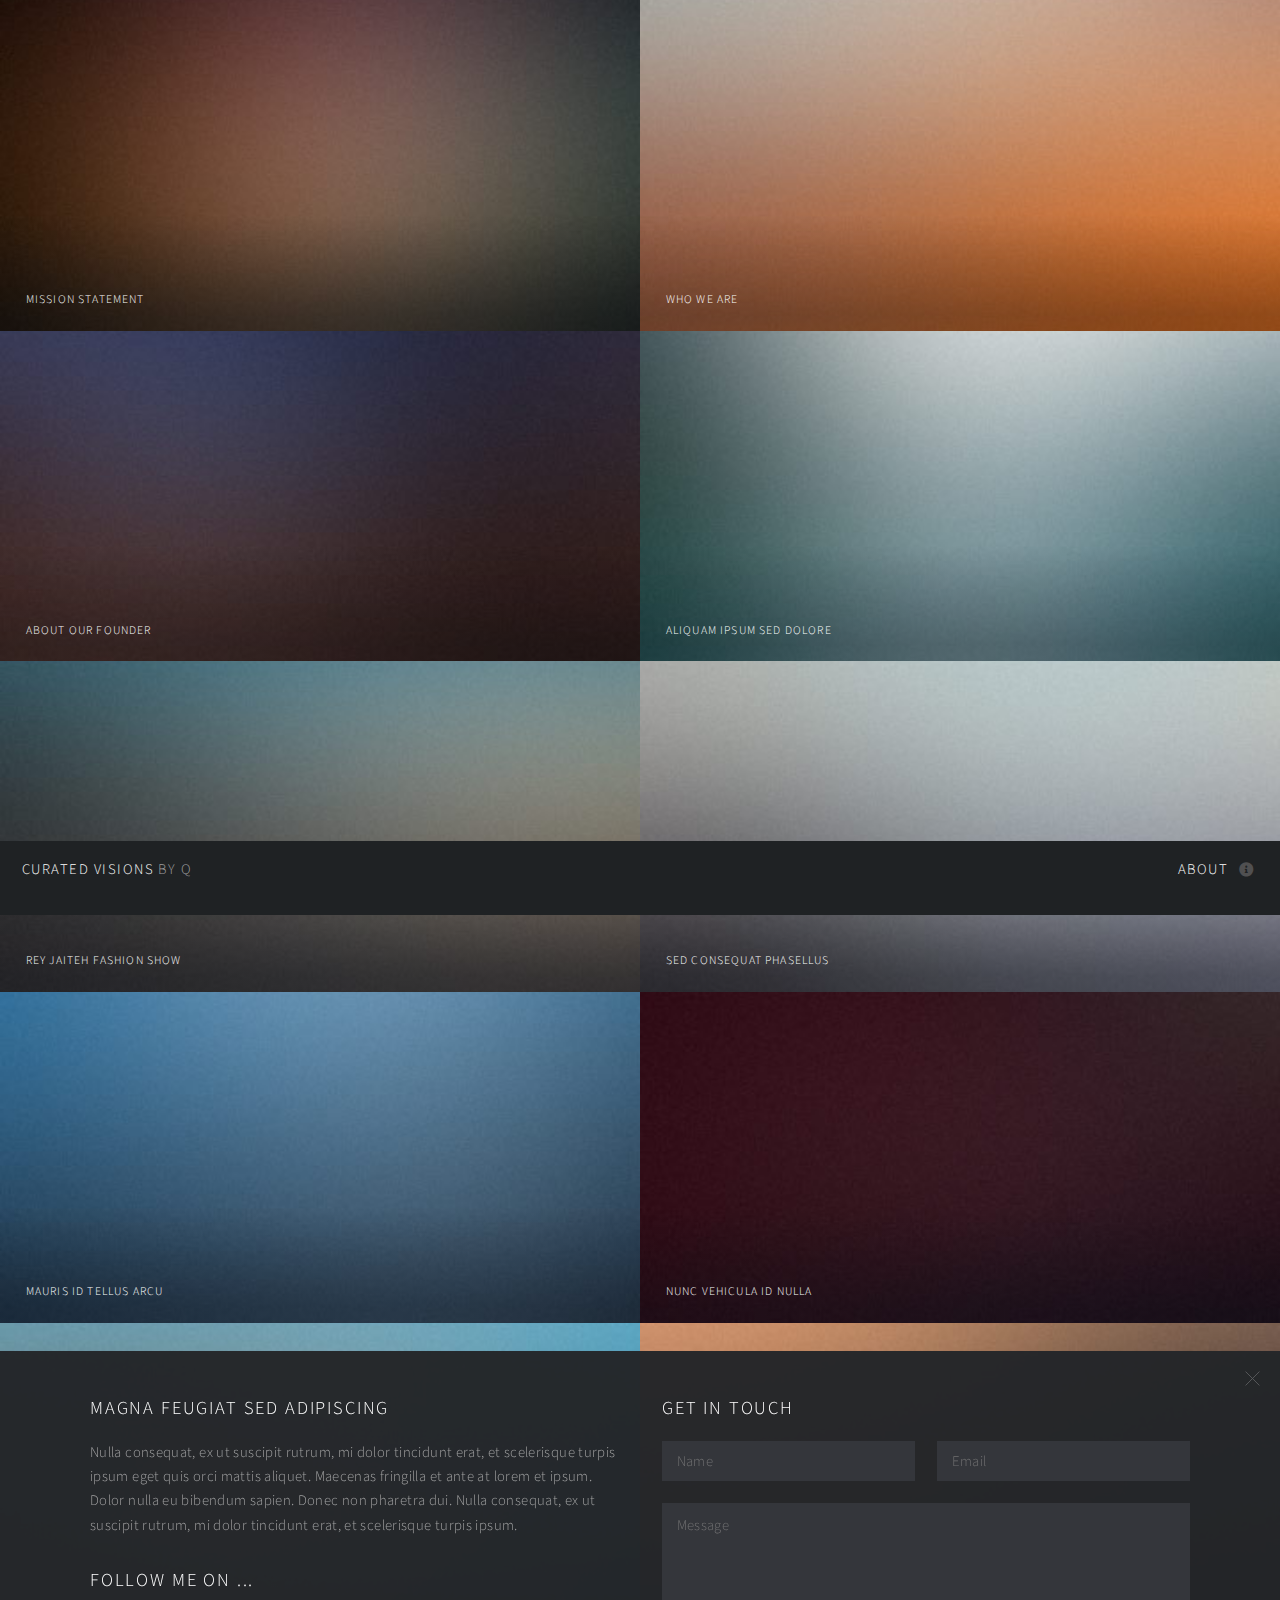
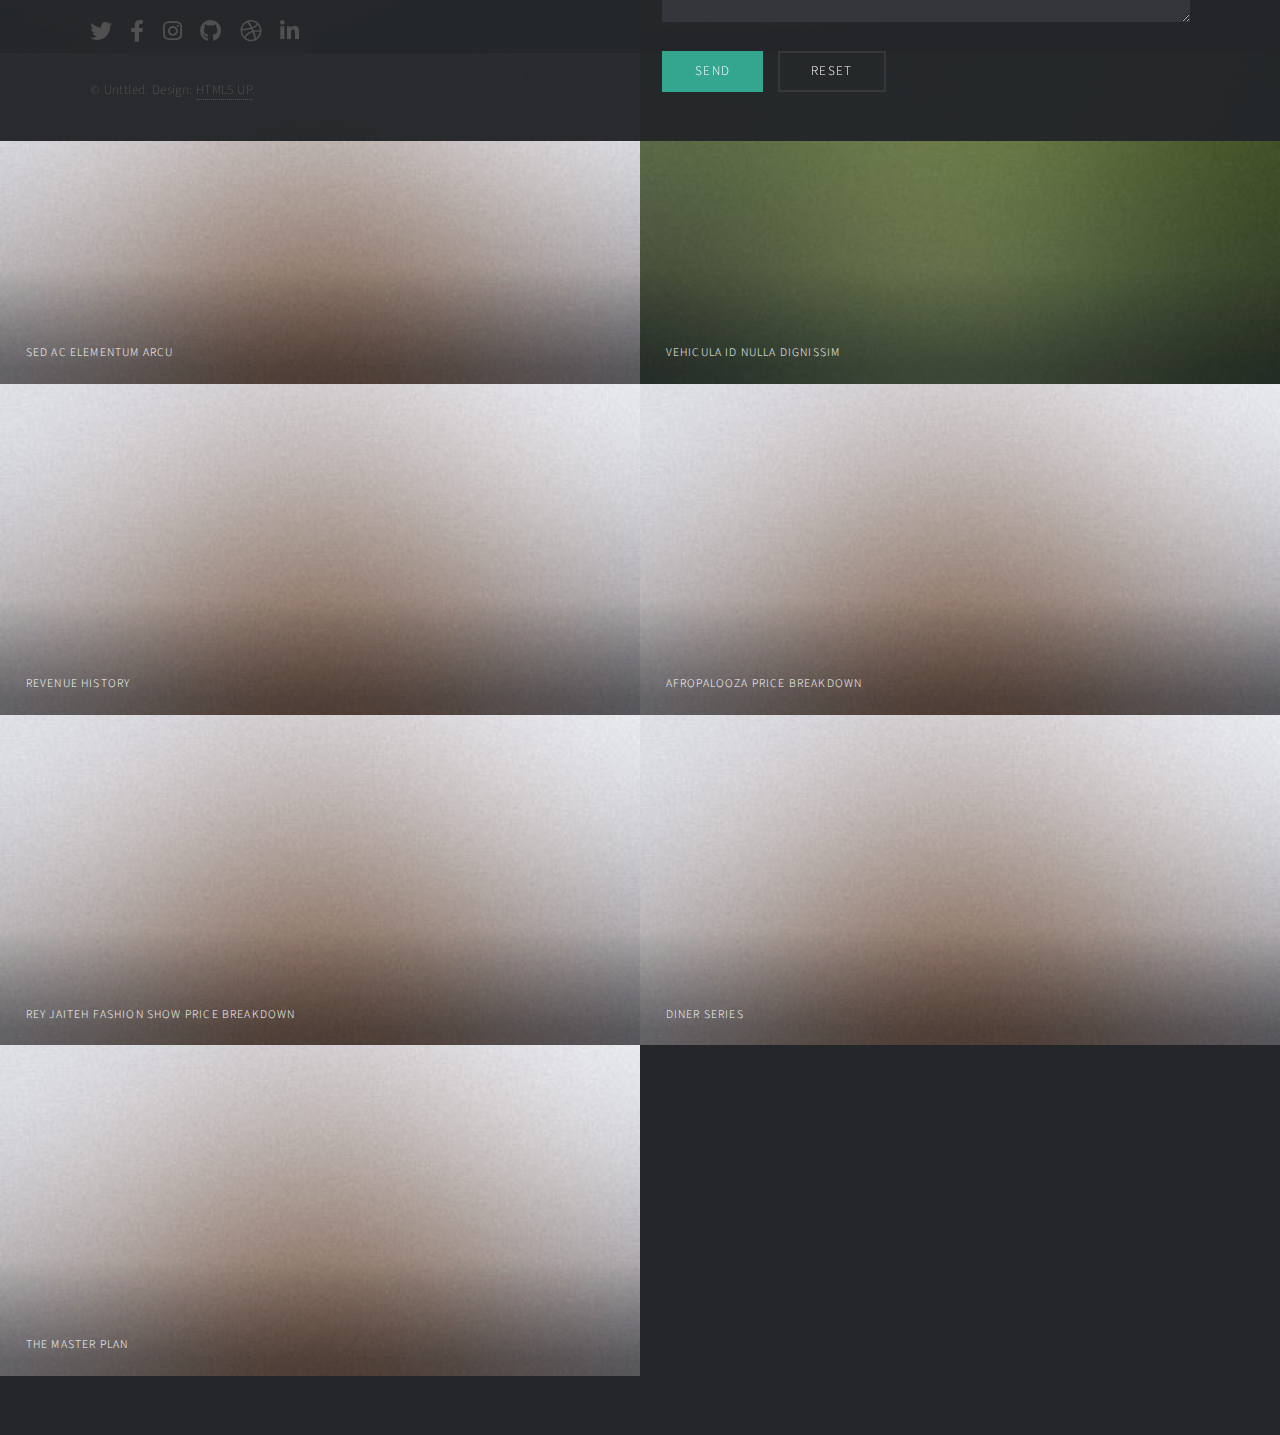
==== Website/index.html @ fe9a5f62 "first commit" ====
<!DOCTYPE HTML>
<!--
	Multiverse by HTML5 UP
	html5up.net | @ajlkn
	Free for personal and commercial use under the CCA 3.0 license (html5up.net/license)
-->
<html>
	<head>
		<title>Multiverse by HTML5 UP</title>
		<meta charset="utf-8" />
		<meta name="viewport" content="width=device-width, initial-scale=1, user-scalable=no" />
		<link rel="stylesheet" href="assets/css/main.css" />
		<noscript><link rel="stylesheet" href="assets/css/noscript.css" /></noscript>
	</head>
	<body class="is-preload">

		<!-- Wrapper -->
			<div id="wrapper">

				<!-- Header -->
					<header id="header">
						<h1><a href="index.html"><strong>Curated Visions</strong> by Q</Q></a></h1>
						<nav>
							<ul>
								<li><a href="#footer" class="icon solid fa-info-circle">About</a></li>
							</ul>
						</nav>
					</header>

				<!-- Main -->
					<div id="main">
						<article class="thumb">
							<a href="images/fulls/IMG_0169.jpg" class="image"><img src="images/thumbs/01.jpg" alt="" /></a>
							<h2>Mission Statement</h2>
							<p>Turning Ideas into Life” by curating projects with artistic purpose that make an impact in the African diasporic culture.</p>
						</article>
						<article class="thumb">
							<a href="images/fulls/02.jpg" class="image"><img src="images/thumbs/02.jpg" alt="" /></a>
							<h2>Who We Are</h2>
							<p>Our values: 
								’Curated Visions’ is a multifaceted event  production company that brings life to various forms of  celebration with intention and  flawless execution.</p>
							<p>Our foundation: 
								‘Curated Visions’ was founded on Intention, Creativity, and Execution</p>
							<p> Our Strategy: 
								‘Curated Visions’ will take an immediate initiative towards flawless  execution  through channels of our expertise: art, food, fashion, music and the intersectionality of culture between the diaspora </p>
						</article>
						<article class="thumb">
							<a href="images/fulls/03.jpg" class="image"><img src="images/thumbs/03.jpg" alt="" /></a>
							<h2>About Our Founder</h2>
							<p>Quazeem is a serial entrepreneur with many business ventures. He is the Founder/CEO of Curated Visions and currently resides in NYC. 
								Quazeem has always had a passion for curations since an adolescent and always implemented art in every endeavor he’s been apart of. 
								Quazeem has curated multiple events in art, music, fashion, and culture. His love for the arts is second nature to him and always will be apart of his journey. 
								He always had an eye to see things through. It is through his Vision that allows him to execute the wildest ideas into results. Through his proven track record of consistently executing events, 
								Quazeem was able to grow a loyal fanbase and bonded a trust of a good time in whatever he puts his name on.</p>
						</article>
						<article class="thumb">
							<a href="images/fulls/04.jpg" class="image"><img src="images/thumbs/04.jpg" alt="" /></a>
							<h2>Aliquam ipsum sed dolore</h2>
							<p>Nunc blandit nisi ligula magna sodales lectus elementum non. Integer id venenatis velit.</p>
						</article>
						<article class="thumb">
							<a href="images/fulls/05.jpg" class="image"><img src="images/thumbs/05.jpg" alt="" /></a>
							<h2>Rey Jaiteh Fashion Show</h2>
							<p>The Rey Jaiteh Fashion show is an annual fashion that highlights street fashion. With over 500 guests and thousands in revenue, 
								the Rey Jaiteh fashion show is one of Curated Visions most lucrative endeavors.
								Curated Visions collabs with local NYC luxury streetwear designer “Rey Jaiteh” for an amazing show.</p>
						</article>
						<article class="thumb">
							<a href="images/fulls/06.jpg" class="image"><img src="images/thumbs/06.jpg" alt="" /></a>
							<h2>Sed consequat phasellus</h2>
							<p>Nunc blandit nisi ligula magna sodales lectus elementum non. Integer id venenatis velit.</p>
						</article>
						<article class="thumb">
							<a href="images/fulls/07.jpg" class="image"><img src="images/thumbs/07.jpg" alt="" /></a>
							<h2>Mauris id tellus arcu</h2>
							<p>Nunc blandit nisi ligula magna sodales lectus elementum non. Integer id venenatis velit.</p>
						</article>
						<article class="thumb">
							<a href="images/fulls/08.jpg" class="image"><img src="images/thumbs/08.jpg" alt="" /></a>
							<h2>Nunc vehicula id nulla</h2>
							<p>Nunc blandit nisi ligula magna sodales lectus elementum non. Integer id venenatis velit.</p>
						</article>
						<article class="thumb">
							<a href="images/fulls/09.jpg" class="image"><img src="images/thumbs/09.jpg" alt="" /></a>
							<h2>The Lunch Series</h2>
							<p>Silk and Champagne is the start of a luxury dinner series. The purpose of this event is to celebrate life, success, and to have a good time while looking good. </p>
							
							<p>The luxury dinner event consisted of a full course meal with a private chef, open bar,  entertainment (i.e Harp, Saxophone, and pool table) and a theme. </p>

							<p>Silk and Champagne was the name of the first theme and the guest did not disappoint with the silk. Nothing is more classier than wearing silk and having a nice refreshing glass of champagne!</p>
						</article>
						<article class="thumb">
							<a href="images/fulls/10.jpg" class="image"><img src="images/thumbs/10.jpg" alt="" /></a>
							<h2>Mattis ante fermentum</h2>
							<p>Nunc blandit nisi ligula magna sodales lectus elementum non. Integer id venenatis velit.</p>
						</article>
						<article class="thumb">
							<a href="images/fulls/11.jpg" class="image"><img src="images/thumbs/11.jpg" alt="" /></a>
							<h2>Sed ac elementum arcu</h2>
							<p>Nunc blandit nisi ligula magna sodales lectus elementum non. Integer id venenatis velit.</p>
						</article>
						<article class="thumb">
							<a href="images/fulls/12.jpg" class="image"><img src="images/thumbs/12.jpg" alt="" /></a>
							<h2>Vehicula id nulla dignissim</h2>
							<p>Nunc blandit nisi ligula magna sodales lectus elementum non. Integer id venenatis velit.</p>
						</article>
						<article class="thumb">
							<a href="images/fulls/11.jpg" class="image"><img src="images/thumbs/11.jpg" alt="" /></a>
							<h2 id="history"> Revenue History </h2>
							<img id="revenue" src="images/fulls/revenuehistory.JPG">
						</article>
						<article class="thumb">
							<a href="images/fulls/11.jpg" class="image"><img src="images/thumbs/11.jpg" alt="" /></a>
							<h2 id="Price">Afropalooza Price Breakdown </h2>
							<img id="palooza" src="images/fulls/afropalooza.JPG" alt="">
							<p id="paragraph">Analysis: 
								This was done by using very limited resources in the following fields: 
								Advertisement: we had to rely on personal advertisements from ourselves, friends, and volunteer
								
					            Artists: the artists we could afford were upcoming artists who had little to no following. Most of them volunteered or accepted a low payment of $150 or less.
								
								Activities: we were unable to have activities due to the lack of money.
								
								Projections:
								Given the right amount of resources, we can expect the following changes in revenue:
								Booking an artist like Burna Boy for example, who easily sold out the Apollo theater (capacity 1,506) :
								
								Ticket sales: 1,506 x  $50 = $75,300 
								
								Food: 753 x $5 = 3,765 (assuming only half buy food)
								
								Beverage: 1,506 x $2 = 3,012
								
								Merchandises / Event items:  ???
								
								After Party = 1210  x $30 = $36,320 
								
								Total ~= $115,832
								
								After Party: this is something everyone looks forward to after the festivities so we see the same number of people from the event at the after party.
								More $$
							</p>
						</article>
						<article class="thumb">
							<a href="images/fulls/11.jpg" class="image"><img src="images/thumbs/11.jpg" alt="" /></a>
							<h2>Rey Jaiteh Fashion Show Price Breakdown </h2>
							<p>Nunc blandit nisi ligula magna sodales lectus elementum non. Integer id venenatis velit.</p>
						</article>
						<article class="thumb">
							<a href="images/fulls/11.JPG" class="image"><img src="images/thumbs/11.jpg" alt="" /></a>
							<h2>Diner Series </h2>
							<p>Nunc blandit nisi ligula magna sodales lectus elementum non. Integer id venenatis velit.</p>
						</article>

						<article class="thumb">
							<a href="images/fulls/11.JPG" class="image"><img src="images/thumbs/11.jpg" alt="" /></a>
							<h2> The Master Plan </h2>
							<p>1. Our goal is to tackle the Arts in all aspects: Music, Fashion, and other experiences such as: Fashion shows, art projects, photo/video shoots, and music projects. Enter music space and help artists curate their artistic ideas from media rollout to curating musical projects and brand collaborations. Help management come up with content for artists (photoshoots, video shoots, branding, merch, events, concerts, overall image)</p>
							<p>2. Continue doing fun events throughout the year. Continuing our event series and growing our audience</p>
							<p>3. </p>
						</article>
						 

					</div>

				<!-- Footer -->
					<footer id="footer" class="panel">
						<div class="inner split">
							<div>
								<section>
									<h2>Magna feugiat sed adipiscing</h2>
									<p>Nulla consequat, ex ut suscipit rutrum, mi dolor tincidunt erat, et scelerisque turpis ipsum eget quis orci mattis aliquet. Maecenas fringilla et ante at lorem et ipsum. Dolor nulla eu bibendum sapien. Donec non pharetra dui. Nulla consequat, ex ut suscipit rutrum, mi dolor tincidunt erat, et scelerisque turpis ipsum.</p>
								</section>
								<section>
									<h2>Follow me on ...</h2>
									<ul class="icons">
										<li><a href="#" class="icon brands fa-twitter"><span class="label">Twitter</span></a></li>
										<li><a href="#" class="icon brands fa-facebook-f"><span class="label">Facebook</span></a></li>
										<li><a href="#" class="icon brands fa-instagram"><span class="label">Instagram</span></a></li>
										<li><a href="#" class="icon brands fa-github"><span class="label">GitHub</span></a></li>
										<li><a href="#" class="icon brands fa-dribbble"><span class="label">Dribbble</span></a></li>
										<li><a href="#" class="icon brands fa-linkedin-in"><span class="label">LinkedIn</span></a></li>
									</ul>
								</section>
								<p class="copyright">
									&copy; Unttled. Design: <a href="http://html5up.net">HTML5 UP</a>.
								</p>
							</div>
							<div>
								<section>
									<h2>Get in touch</h2>
									<form method="post" action="#">
										<div class="fields">
											<div class="field half">
												<input type="text" name="name" id="name" placeholder="Name" />
											</div>
											<div class="field half">
												<input type="text" name="email" id="email" placeholder="Email" />
											</div>
											<div class="field">
												<textarea name="message" id="message" rows="4" placeholder="Message"></textarea>
											</div>
										</div>
										<ul class="actions">
											<li><input type="submit" value="Send" class="primary" /></li>
											<li><input type="reset" value="Reset" /></li>
										</ul>
									</form>
								</section>
							</div>
						</div>
					</footer>

			</div>

		<!-- Scripts -->
			<script src="assets/js/jquery.min.js"></script>
			<script src="assets/js/jquery.poptrox.min.js"></script>
			<script src="assets/js/browser.min.js"></script>
			<script src="assets/js/breakpoints.min.js"></script>
			<script src="assets/js/util.js"></script>
			<script src="assets/js/main.js"></script>

	</body>
</html>
---- Website/assets/css/main.css ----
@import url(fontawesome-all.min.css);
@import url("https://fonts.googleapis.com/css?family=Source+Sans+Pro:300,300italic,400,400italic");

/*
	Multiverse by HTML5 UP
	html5up.net | @ajlkn
	Free for personal and commercial use under the CCA 3.0 license (html5up.net/license)
*/

@-moz-keyframes spinner {
	0% {
		-moz-transform: rotate(0deg);
		-webkit-transform: rotate(0deg);
		-ms-transform: rotate(0deg);
		transform: rotate(0deg);
	}

	100% {
		-moz-transform: rotate(359deg);
		-webkit-transform: rotate(359deg);
		-ms-transform: rotate(359deg);
		transform: rotate(359deg);
	}
}

@-webkit-keyframes spinner {
	0% {
		-moz-transform: rotate(0deg);
		-webkit-transform: rotate(0deg);
		-ms-transform: rotate(0deg);
		transform: rotate(0deg);
	}

	100% {
		-moz-transform: rotate(359deg);
		-webkit-transform: rotate(359deg);
		-ms-transform: rotate(359deg);
		transform: rotate(359deg);
	}
}

@-ms-keyframes spinner {
	0% {
		-moz-transform: rotate(0deg);
		-webkit-transform: rotate(0deg);
		-ms-transform: rotate(0deg);
		transform: rotate(0deg);
	}

	100% {
		-moz-transform: rotate(359deg);
		-webkit-transform: rotate(359deg);
		-ms-transform: rotate(359deg);
		transform: rotate(359deg);
	}
}

@keyframes spinner {
	0% {
		-moz-transform: rotate(0deg);
		-webkit-transform: rotate(0deg);
		-ms-transform: rotate(0deg);
		transform: rotate(0deg);
	}

	100% {
		-moz-transform: rotate(359deg);
		-webkit-transform: rotate(359deg);
		-ms-transform: rotate(359deg);
		transform: rotate(359deg);
	}
}

html, body, div, span, applet, object,
iframe, h1, h2, h3, h4, h5, h6, p, blockquote,
pre, a, abbr, acronym, address, big, cite,
code, del, dfn, em, img, ins, kbd, q, s, samp,
small, strike, strong, sub, sup, tt, var, b,
u, i, center, dl, dt, dd, ol, ul, li, fieldset,
form, label, legend, table, caption, tbody,
tfoot, thead, tr, th, td, article, aside,
canvas, details, embed, figure, figcaption,
footer, header, hgroup, menu, nav, output, ruby,
section, summary, time, mark, audio, video {
	margin: 0;
	padding: 0;
	border: 0;
	font-size: 100%;
	font: inherit;
	vertical-align: baseline;}

article, aside, details, figcaption, figure,
footer, header, hgroup, menu, nav, section {
	display: block;}

body {
	line-height: 1;
}

ol, ul {
	list-style: none;
}

blockquote, q {
	quotes: none;
}

	blockquote:before, blockquote:after, q:before, q:after {
		content: '';
		content: none;
	}

table {
	border-collapse: collapse;
	border-spacing: 0;
}

body {
	-webkit-text-size-adjust: none;
}

mark {
	background-color: transparent;
	color: inherit;
}

input::-moz-focus-inner {
	border: 0;
	padding: 0;
}

input, select, textarea {
	-moz-appearance: none;
	-webkit-appearance: none;
	-ms-appearance: none;
	appearance: none;
}

/* Basic */

	@-ms-viewport {
		width: device-width;
	}

	body {
		-ms-overflow-style: scrollbar;
	}

	@media screen and (max-width: 480px) {

		html, body {
			min-width: 320px;
		}

	}

	html {
		box-sizing: border-box;
	}

	*, *:before, *:after {
		box-sizing: inherit;
	}

	body {
		background: #242629;
	}

		body.is-preload *, body.is-preload *:before, body.is-preload *:after {
			-moz-animation: none !important;
			-webkit-animation: none !important;
			-ms-animation: none !important;
			animation: none !important;
			-moz-transition: none !important;
			-webkit-transition: none !important;
			-ms-transition: none !important;
			transition: none !important;
		}

		body.is-resizing *, body.is-resizing *:before, body.is-resizing *:after {
			-moz-animation: none !important;
			-webkit-animation: none !important;
			-ms-animation: none !important;
			animation: none !important;
			-moz-transition: none !important;
			-webkit-transition: none !important;
			-ms-transition: none !important;
			transition: none !important;
		}

/* Type */

	body, input, select, textarea {
		color: #a0a0a1;
		font-family: "Source Sans Pro", Helvetica, sans-serif;
		font-size: 15pt;
		font-weight: 300;
		letter-spacing: 0.025em;
		line-height: 1.65;
	}

		@media screen and (max-width: 1680px) {

			body, input, select, textarea {
				font-size: 11pt;
			}

		}

	a {
		-moz-transition: color 0.2s ease-in-out, border-bottom-color 0.2s ease-in-out;
		-webkit-transition: color 0.2s ease-in-out, border-bottom-color 0.2s ease-in-out;
		-ms-transition: color 0.2s ease-in-out, border-bottom-color 0.2s ease-in-out;
		transition: color 0.2s ease-in-out, border-bottom-color 0.2s ease-in-out;
		border-bottom: dotted 1px;
		color: #34a58e;
		text-decoration: none;
	}

		a:hover {
			border-bottom-color: transparent;
			color: #34a58e !important;
		}

	strong, b {
		color: #ffffff;
		font-weight: 300;
	}

	em, i {
		font-style: italic;
	}

	p {
		margin: 0 0 2em 0;
	}

	h1, h2, h3, h4, h5, h6 {
		color: #ffffff;
		font-weight: 300;
		letter-spacing: 0.1em;
		line-height: 1.5;
		margin: 0 0 1em 0;
		text-transform: uppercase;
	}

		h1 a, h2 a, h3 a, h4 a, h5 a, h6 a {
			color: inherit;
			text-decoration: none;
		}

	h1 {
		font-size: 2em;
	}

	h2 {
		font-size: 1.25em;
	}

	h3 {
		font-size: 1.1em;
	}

	h4 {
		font-size: 1em;
	}

	h5 {
		font-size: 0.9em;
	}

	h6 {
		font-size: 0.7em;
	}

	@media screen and (max-width: 736px) {

		h2 {
			font-size: 1em;
		}

		h3 {
			font-size: 0.9em;
		}

		h4 {
			font-size: 0.8em;
		}

		h5 {
			font-size: 0.7em;
		}

		h6 {
			font-size: 0.7em;
		}

	}

	sub {
		font-size: 0.8em;
		position: relative;
		top: 0.5em;
	}

	sup {
		font-size: 0.8em;
		position: relative;
		top: -0.5em;
	}

	blockquote {
		border-left: 4px #36383c;
		font-style: italic;
		margin: 0 0 2em 0;
		padding: 0.5em 0 0.5em 2em;
	}

	code {
		background: #34363b;
		border: solid 1px #36383c;
		font-family: "Courier New", monospace;
		font-size: 0.9em;
		margin: 0 0.25em;
		padding: 0.25em 0.65em;
	}

	pre {
		-webkit-overflow-scrolling: touch;
		font-family: "Courier New", monospace;
		font-size: 0.9em;
		margin: 0 0 2em 0;
	}

		pre code {
			display: block;
			line-height: 1.75;
			padding: 1em 1.5em;
			overflow-x: auto;
		}

	hr {
		border: 0;
		border-bottom: solid 1px #36383c;
		margin: 2em 0;
	}

		hr.major {
			margin: 3em 0;
		}

	.align-left {
		text-align: left;
	}

	.align-center {
		text-align: center;
	}

	.align-right {
		text-align: right;
	}

/* Button */

	input[type="submit"],
	input[type="reset"],
	input[type="button"],
	button,
	.button {
		-moz-appearance: none;
		-webkit-appearance: none;
		-ms-appearance: none;
		appearance: none;
		-moz-transition: background-color 0.2s ease-in-out, box-shadow 0.2s ease-in-out, color 0.2s ease-in-out;
		-webkit-transition: background-color 0.2s ease-in-out, box-shadow 0.2s ease-in-out, color 0.2s ease-in-out;
		-ms-transition: background-color 0.2s ease-in-out, box-shadow 0.2s ease-in-out, color 0.2s ease-in-out;
		transition: background-color 0.2s ease-in-out, box-shadow 0.2s ease-in-out, color 0.2s ease-in-out;
		background-color: transparent;
		border: 0;
		border-radius: 0;
		box-shadow: inset 0 0 0 2px #36383c;
		color: #ffffff !important;
		cursor: pointer;
		display: inline-block;
		font-size: 0.9em;
		font-weight: 300;
		height: 3.05556em;
		letter-spacing: 0.1em;
		line-height: 3.05556em;
		padding: 0 2.5em;
		text-align: center;
		text-decoration: none;
		text-transform: uppercase;
		white-space: nowrap;
	}

		input[type="submit"]:hover,
		input[type="reset"]:hover,
		input[type="button"]:hover,
		button:hover,
		.button:hover {
			box-shadow: inset 0 0 0 2px #34a58e;
			color: #34a58e !important;
		}

			input[type="submit"]:hover:active,
			input[type="reset"]:hover:active,
			input[type="button"]:hover:active,
			button:hover:active,
			.button:hover:active {
				background-color: rgba(52, 165, 142, 0.15);
				color: #34a58e !important;
			}

		input[type="submit"].icon,
		input[type="reset"].icon,
		input[type="button"].icon,
		button.icon,
		.button.icon {
			padding-left: 1.35em;
		}

			input[type="submit"].icon:before,
			input[type="reset"].icon:before,
			input[type="button"].icon:before,
			button.icon:before,
			.button.icon:before {
				margin-right: 0.5em;
			}

		input[type="submit"].fit,
		input[type="reset"].fit,
		input[type="button"].fit,
		button.fit,
		.button.fit {
			width: 100%;
		}

		input[type="submit"].small,
		input[type="reset"].small,
		input[type="button"].small,
		button.small,
		.button.small {
			font-size: 0.8em;
		}

		input[type="submit"].large,
		input[type="reset"].large,
		input[type="button"].large,
		button.large,
		.button.large {
			font-size: 1.35em;
		}

		input[type="submit"].primary,
		input[type="reset"].primary,
		input[type="button"].primary,
		button.primary,
		.button.primary {
			background-color: #34a58e;
			box-shadow: none;
		}

			input[type="submit"].primary:hover,
			input[type="reset"].primary:hover,
			input[type="button"].primary:hover,
			button.primary:hover,
			.button.primary:hover {
				background-color: #47c5ab;
				color: #ffffff !important;
			}

				input[type="submit"].primary:hover:active,
				input[type="reset"].primary:hover:active,
				input[type="button"].primary:hover:active,
				button.primary:hover:active,
				.button.primary:hover:active {
					background-color: #287e6d;
				}

		input[type="submit"].disabled, input[type="submit"]:disabled,
		input[type="reset"].disabled,
		input[type="reset"]:disabled,
		input[type="button"].disabled,
		input[type="button"]:disabled,
		button.disabled,
		button:disabled,
		.button.disabled,
		.button:disabled {
			pointer-events: none;
			opacity: 0.35;
		}

/* Form */

	form {
		margin: 0 0 2em 0;
	}

		form > :last-child {
			margin-bottom: 0;
		}

		form > .fields {
			display: -moz-flex;
			display: -webkit-flex;
			display: -ms-flex;
			display: flex;
			-moz-flex-wrap: wrap;
			-webkit-flex-wrap: wrap;
			-ms-flex-wrap: wrap;
			flex-wrap: wrap;
			width: calc(100% + 3em);
			margin: -1.5em 0 2em -1.5em;
		}

			form > .fields > .field {
				-moz-flex-grow: 0;
				-webkit-flex-grow: 0;
				-ms-flex-grow: 0;
				flex-grow: 0;
				-moz-flex-shrink: 0;
				-webkit-flex-shrink: 0;
				-ms-flex-shrink: 0;
				flex-shrink: 0;
				padding: 1.5em 0 0 1.5em;
				width: calc(100% - 1.5em);
			}

				form > .fields > .field.half {
					width: calc(50% - 0.75em);
				}

				form > .fields > .field.third {
					width: calc(100%/3 - 0.5em);
				}

				form > .fields > .field.quarter {
					width: calc(25% - 0.375em);
				}

		@media screen and (max-width: 736px) {

			form > .fields {
				width: calc(100% + 3em);
				margin: -1.5em 0 2em -1.5em;
			}

				form > .fields > .field {
					padding: 1.5em 0 0 1.5em;
					width: calc(100% - 1.5em);
				}

					form > .fields > .field.half {
						width: calc(100% - 1.5em);
					}

					form > .fields > .field.third {
						width: calc(100% - 1.5em);
					}

					form > .fields > .field.quarter {
						width: calc(100% - 1.5em);
					}

		}

	label {
		color: #ffffff;
		display: block;
		font-size: 0.9em;
		font-weight: 300;
		margin: 0 0 1em 0;
	}

	input[type="text"],
	input[type="password"],
	input[type="email"],
	input[type="tel"],
	input[type="search"],
	input[type="url"],
	select,
	textarea {
		-moz-appearance: none;
		-webkit-appearance: none;
		-ms-appearance: none;
		appearance: none;
		background: #34363b;
		border: 0;
		border-radius: 0;
		color: #a0a0a1;
		display: block;
		outline: 0;
		padding: 0 1em;
		text-decoration: none;
		width: 100%;
	}

		input[type="text"]:invalid,
		input[type="password"]:invalid,
		input[type="email"]:invalid,
		input[type="tel"]:invalid,
		input[type="search"]:invalid,
		input[type="url"]:invalid,
		select:invalid,
		textarea:invalid {
			box-shadow: none;
		}

		input[type="text"]:focus,
		input[type="password"]:focus,
		input[type="email"]:focus,
		input[type="tel"]:focus,
		input[type="search"]:focus,
		input[type="url"]:focus,
		select:focus,
		textarea:focus {
			box-shadow: inset 0 0 0 2px #34a58e;
		}

	select {
		background-image: url("data:image/svg+xml;charset=utf8,%3Csvg xmlns='http://www.w3.org/2000/svg' width='40' height='40' preserveAspectRatio='none' viewBox='0 0 40 40'%3E%3Cpath d='M9.4,12.3l10.4,10.4l10.4-10.4c0.2-0.2,0.5-0.4,0.9-0.4c0.3,0,0.6,0.1,0.9,0.4l3.3,3.3c0.2,0.2,0.4,0.5,0.4,0.9 c0,0.4-0.1,0.6-0.4,0.9L20.7,31.9c-0.2,0.2-0.5,0.4-0.9,0.4c-0.3,0-0.6-0.1-0.9-0.4L4.3,17.3c-0.2-0.2-0.4-0.5-0.4-0.9 c0-0.4,0.1-0.6,0.4-0.9l3.3-3.3c0.2-0.2,0.5-0.4,0.9-0.4S9.1,12.1,9.4,12.3z' fill='%2336383c' /%3E%3C/svg%3E");
		background-size: 1.25rem;
		background-repeat: no-repeat;
		background-position: calc(100% - 1rem) center;
		height: 2.75em;
		padding-right: 2.75em;
		text-overflow: ellipsis;
	}

		select option {
			color: #ffffff;
			background: #242629;
		}

		select:focus::-ms-value {
			background-color: transparent;
		}

		select::-ms-expand {
			display: none;
		}

	input[type="text"],
	input[type="password"],
	input[type="email"],
	input[type="tel"],
	input[type="search"],
	input[type="url"],
	select {
		height: 2.75em;
	}

	textarea {
		padding: 0.75em 1em;
	}

	input[type="checkbox"],
	input[type="radio"] {
		-moz-appearance: none;
		-webkit-appearance: none;
		-ms-appearance: none;
		appearance: none;
		display: block;
		float: left;
		margin-right: -2em;
		opacity: 0;
		width: 1em;
		z-index: -1;
	}

		input[type="checkbox"] + label,
		input[type="radio"] + label {
			text-decoration: none;
			color: #a0a0a1;
			cursor: pointer;
			display: inline-block;
			font-size: 1em;
			font-weight: 300;
			padding-left: 2.4em;
			padding-right: 0.75em;
			position: relative;
		}

			input[type="checkbox"] + label:before,
			input[type="radio"] + label:before {
				-moz-osx-font-smoothing: grayscale;
				-webkit-font-smoothing: antialiased;
				display: inline-block;
				font-style: normal;
				font-variant: normal;
				text-rendering: auto;
				line-height: 1;
				text-transform: none !important;
				font-family: 'Font Awesome 5 Free';
				font-weight: 900;
			}

			input[type="checkbox"] + label:before,
			input[type="radio"] + label:before {
				background: #34363b;
				content: '';
				display: inline-block;
				font-size: 0.8em;
				height: 2.0625em;
				left: 0;
				line-height: 2.0625em;
				position: absolute;
				text-align: center;
				top: 0;
				width: 2.0625em;
			}

		input[type="checkbox"]:checked + label:before,
		input[type="radio"]:checked + label:before {
			background: #34a58e;
			border-color: #34a58e;
			color: #ffffff;
			content: '\f00c';
		}

		input[type="checkbox"]:focus + label:before,
		input[type="radio"]:focus + label:before {
			box-shadow: 0 0 0 2px #34a58e;
		}

	input[type="radio"] + label:before {
		border-radius: 100%;
	}

	::-webkit-input-placeholder {
		color: #707071 !important;
		opacity: 1.0;
	}

	:-moz-placeholder {
		color: #707071 !important;
		opacity: 1.0;
	}

	::-moz-placeholder {
		color: #707071 !important;
		opacity: 1.0;
	}

	:-ms-input-placeholder {
		color: #707071 !important;
		opacity: 1.0;
	}

/* Icon */

	.icon {
		text-decoration: none;
		border-bottom: none;
		position: relative;
	}

		.icon:before {
			-moz-osx-font-smoothing: grayscale;
			-webkit-font-smoothing: antialiased;
			display: inline-block;
			font-style: normal;
			font-variant: normal;
			text-rendering: auto;
			line-height: 1;
			text-transform: none !important;
			font-family: 'Font Awesome 5 Free';
			font-weight: 400;
		}

		.icon > .label {
			display: none;
		}

		.icon:before {
			line-height: inherit;
		}

		.icon.solid:before {
			font-weight: 900;
		}

		.icon.brands:before {
			font-family: 'Font Awesome 5 Brands';
		}

/* List */

	ol {
		list-style: decimal;
		margin: 0 0 2em 0;
		padding-left: 1.25em;
	}

		ol li {
			padding-left: 0.25em;
		}

	ul {
		list-style: disc;
		margin: 0 0 2em 0;
		padding-left: 1em;
	}

		ul li {
			padding-left: 0.5em;
		}

		ul.alt {
			list-style: none;
			padding-left: 0;
		}

			ul.alt li {
				border-top: solid 1px #36383c;
				padding: 0.5em 0;
			}

				ul.alt li:first-child {
					border-top: 0;
					padding-top: 0;
				}

	dl {
		margin: 0 0 2em 0;
	}

		dl dt {
			display: block;
			font-weight: 300;
			margin: 0 0 1em 0;
		}

		dl dd {
			margin-left: 2em;
		}

/* Actions */

	ul.actions {
		display: -moz-flex;
		display: -webkit-flex;
		display: -ms-flex;
		display: flex;
		cursor: default;
		list-style: none;
		margin-left: -1em;
		padding-left: 0;
	}

		ul.actions li {
			padding: 0 0 0 1em;
			vertical-align: middle;
		}

		ul.actions.special {
			-moz-justify-content: center;
			-webkit-justify-content: center;
			-ms-justify-content: center;
			justify-content: center;
			width: 100%;
			margin-left: 0;
		}

			ul.actions.special li:first-child {
				padding-left: 0;
			}

		ul.actions.stacked {
			-moz-flex-direction: column;
			-webkit-flex-direction: column;
			-ms-flex-direction: column;
			flex-direction: column;
			margin-left: 0;
		}

			ul.actions.stacked li {
				padding: 1.3em 0 0 0;
			}

				ul.actions.stacked li:first-child {
					padding-top: 0;
				}

		ul.actions.fit {
			width: calc(100% + 1em);
		}

			ul.actions.fit li {
				-moz-flex-grow: 1;
				-webkit-flex-grow: 1;
				-ms-flex-grow: 1;
				flex-grow: 1;
				-moz-flex-shrink: 1;
				-webkit-flex-shrink: 1;
				-ms-flex-shrink: 1;
				flex-shrink: 1;
				width: 100%;
			}

				ul.actions.fit li > * {
					width: 100%;
				}

			ul.actions.fit.stacked {
				width: 100%;
			}

		@media screen and (max-width: 480px) {

			ul.actions:not(.fixed) {
				-moz-flex-direction: column;
				-webkit-flex-direction: column;
				-ms-flex-direction: column;
				flex-direction: column;
				margin-left: 0;
				width: 100% !important;
			}

				ul.actions:not(.fixed) li {
					-moz-flex-grow: 1;
					-webkit-flex-grow: 1;
					-ms-flex-grow: 1;
					flex-grow: 1;
					-moz-flex-shrink: 1;
					-webkit-flex-shrink: 1;
					-ms-flex-shrink: 1;
					flex-shrink: 1;
					padding: 1em 0 0 0;
					text-align: center;
					width: 100%;
				}

					ul.actions:not(.fixed) li > * {
						width: 100%;
					}

					ul.actions:not(.fixed) li:first-child {
						padding-top: 0;
					}

					ul.actions:not(.fixed) li input[type="submit"],
					ul.actions:not(.fixed) li input[type="reset"],
					ul.actions:not(.fixed) li input[type="button"],
					ul.actions:not(.fixed) li button,
					ul.actions:not(.fixed) li .button {
						width: 100%;
					}

						ul.actions:not(.fixed) li input[type="submit"].icon:before,
						ul.actions:not(.fixed) li input[type="reset"].icon:before,
						ul.actions:not(.fixed) li input[type="button"].icon:before,
						ul.actions:not(.fixed) li button.icon:before,
						ul.actions:not(.fixed) li .button.icon:before {
							margin-left: -0.5rem;
						}

		}

/* Icons */

	ul.icons {
		cursor: default;
		list-style: none;
		padding-left: 0;
	}

		ul.icons li {
			display: inline-block;
			padding: 0 1em 0 0;
		}

			ul.icons li:last-child {
				padding-right: 0;
			}

			ul.icons li .icon {
				color: #505051;
			}

				ul.icons li .icon:before {
					font-size: 1.5em;
				}

/* Table */

	.table-wrapper {
		-webkit-overflow-scrolling: touch;
		overflow-x: auto;
	}

	table {
		margin: 0 0 2em 0;
		width: 100%;
	}

		table tbody tr {
			border: solid 1px #36383c;
			border-left: 0;
			border-right: 0;
		}

			table tbody tr:nth-child(2n + 1) {
				background-color: #34363b;
			}

		table td {
			padding: 0.75em 0.75em;
		}

		table th {
			color: #ffffff;
			font-size: 0.9em;
			font-weight: 300;
			padding: 0 0.75em 0.75em 0.75em;
			text-align: left;
		}

		table thead {
			border-bottom: solid 2px #36383c;
		}

		table tfoot {
			border-top: solid 2px #36383c;
		}

		table.alt {
			border-collapse: separate;
		}

			table.alt tbody tr td {
				border: solid 1px #36383c;
				border-left-width: 0;
				border-top-width: 0;
			}

				table.alt tbody tr td:first-child {
					border-left-width: 1px;
				}

			table.alt tbody tr:first-child td {
				border-top-width: 1px;
			}

			table.alt thead {
				border-bottom: 0;
			}

			table.alt tfoot {
				border-top: 0;
			}

/* Panel */

	.panel {
		padding: 4em 4em 2em 4em ;
		-moz-transform: translateY(100vh);
		-webkit-transform: translateY(100vh);
		-ms-transform: translateY(100vh);
		transform: translateY(100vh);
		-moz-transition: -moz-transform 0.5s ease;
		-webkit-transition: -webkit-transform 0.5s ease;
		-ms-transition: -ms-transform 0.5s ease;
		transition: transform 0.5s ease;
		-webkit-overflow-scrolling: touch;
		background: rgba(36, 38, 41, 0.975);
		bottom: 4em;
		left: 0;
		max-height: calc(80vh - 4em);
		overflow-y: auto;
		position: fixed;
		width: 100%;
		z-index: 10001;
	}

		.panel.active {
			-moz-transform: translateY(1px);
			-webkit-transform: translateY(1px);
			-ms-transform: translateY(1px);
			transform: translateY(1px);
		}

		.panel > .inner {
			margin: 0 auto;
			max-width: 100%;
			width: 75em;
		}

			.panel > .inner.split {
				display: -moz-flex;
				display: -webkit-flex;
				display: -ms-flex;
				display: flex;
			}

				.panel > .inner.split > div {
					margin-left: 4em;
					width: 50%;
				}

				.panel > .inner.split > :first-child {
					margin-left: 0;
				}

		.panel > .closer {
			-moz-transition: opacity 0.2s ease-in-out;
			-webkit-transition: opacity 0.2s ease-in-out;
			-ms-transition: opacity 0.2s ease-in-out;
			transition: opacity 0.2s ease-in-out;
			background-image: url("images/close.svg");
			background-position: center;
			background-repeat: no-repeat;
			background-size: 3em;
			cursor: pointer;
			height: 5em;
			opacity: 0.25;
			position: absolute;
			right: 0;
			top: 0;
			width: 5em;
			z-index: 2;
		}

			.panel > .closer:hover {
				opacity: 1.0;
			}

		@media screen and (max-width: 1280px) {

			.panel {
				padding: 3em 3em 1em 3em ;
			}

				.panel > .inner.split > div {
					margin-left: 3em;
				}

				.panel > .closer {
					background-size: 2.5em;
					background-position: 75% 25%;
				}

		}

		@media screen and (max-width: 980px) {

			.panel > .inner.split {
				-moz-flex-direction: column;
				-webkit-flex-direction: column;
				-ms-flex-direction: column;
				flex-direction: column;
			}

				.panel > .inner.split > div {
					margin-left: 0;
					width: 100%;
				}

		}

		@media screen and (max-width: 736px) {

			.panel {
				-moz-transform: translateY(-100vh);
				-webkit-transform: translateY(-100vh);
				-ms-transform: translateY(-100vh);
				transform: translateY(-100vh);
				padding: 4em 2em 2em 2em ;
				bottom: auto;
				top: calc(4em - 1px);
			}

				.panel.active {
					-moz-transform: translateY(0);
					-webkit-transform: translateY(0);
					-ms-transform: translateY(0);
					transform: translateY(0);
				}

		}

/* Poptrox Popup */

	.poptrox-overlay {
		-webkit-tap-highlight-color: rgba(255, 255, 255, 0);
	}

	.poptrox-popup {
		background: rgba(31, 34, 36, 0.925);
		box-shadow: 0 1em 3em 0.5em rgba(0, 0, 0, 0.25);
		cursor: default;
	}

		.poptrox-popup:before {
			-moz-transition: opacity 0.2s ease-in-out;
			-webkit-transition: opacity 0.2s ease-in-out;
			-ms-transition: opacity 0.2s ease-in-out;
			transition: opacity 0.2s ease-in-out;
			background-image: -moz-linear-gradient(to left, rgba(31,34,36,0.35), rgba(31,34,36,0) 10em, rgba(31,34,36,0)), -moz-linear-gradient(to right, rgba(31,34,36,0.35), rgba(31,34,36,0) 10em, rgba(31,34,36,0));
			background-image: -webkit-linear-gradient(to left, rgba(31,34,36,0.35), rgba(31,34,36,0) 10em, rgba(31,34,36,0)), -webkit-linear-gradient(to right, rgba(31,34,36,0.35), rgba(31,34,36,0) 10em, rgba(31,34,36,0));
			background-image: -ms-linear-gradient(to left, rgba(31,34,36,0.35), rgba(31,34,36,0) 10em, rgba(31,34,36,0)), -ms-linear-gradient(to right, rgba(31,34,36,0.35), rgba(31,34,36,0) 10em, rgba(31,34,36,0));
			background-image: linear-gradient(to left, rgba(31,34,36,0.35), rgba(31,34,36,0) 10em, rgba(31,34,36,0)), linear-gradient(to right, rgba(31,34,36,0.35), rgba(31,34,36,0) 10em, rgba(31,34,36,0));
			content: '';
			display: block;
			height: 100%;
			left: 0;
			position: absolute;
			top: 0;
			width: 100%;
			z-index: 1;
			opacity: 1;
		}

		.poptrox-popup .closer {
			-moz-transition: opacity 0.2s ease-in-out;
			-webkit-transition: opacity 0.2s ease-in-out;
			-ms-transition: opacity 0.2s ease-in-out;
			transition: opacity 0.2s ease-in-out;
			background-image: url("images/close.svg");
			background-position: center;
			background-repeat: no-repeat;
			background-size: 3em;
			height: 5em;
			opacity: 0;
			position: absolute;
			right: 0;
			top: 0;
			width: 5em;
			z-index: 2;
		}

		.poptrox-popup .nav-previous,
		.poptrox-popup .nav-next {
			-moz-transition: opacity 0.2s ease-in-out;
			-webkit-transition: opacity 0.2s ease-in-out;
			-ms-transition: opacity 0.2s ease-in-out;
			transition: opacity 0.2s ease-in-out;
			background-image: url("images/arrow.svg");
			background-position: center;
			background-repeat: no-repeat;
			background-size: 5em;
			cursor: pointer;
			height: 8em;
			margin-top: -4em;
			opacity: 0;
			position: absolute;
			top: 50%;
			width: 6em;
			z-index: 2;
		}

		.poptrox-popup .nav-previous {
			-moz-transform: scaleX(-1);
			-webkit-transform: scaleX(-1);
			-ms-transform: scaleX(-1);
			transform: scaleX(-1);
			left: 0;
		}

		.poptrox-popup .nav-next {
			right: 0;
		}

		.poptrox-popup .caption {
			padding: 2em 2em 0.1em 2em ;
			background-image: -moz-linear-gradient(to top, rgba(16,16,16,0.45) 25%, rgba(16,16,16,0) 100%);
			background-image: -webkit-linear-gradient(to top, rgba(16,16,16,0.45) 25%, rgba(16,16,16,0) 100%);
			background-image: -ms-linear-gradient(to top, rgba(16,16,16,0.45) 25%, rgba(16,16,16,0) 100%);
			background-image: linear-gradient(to top, rgba(16,16,16,0.45) 25%, rgba(16,16,16,0) 100%);
			bottom: 0;
			cursor: default;
			left: 0;
			position: absolute;
			text-align: left;
			width: 100%;
			z-index: 2;
		}

			.poptrox-popup .caption h2, .poptrox-popup .caption h3, .poptrox-popup .caption h4, .poptrox-popup .caption h5, .poptrox-popup .caption h6 {
				margin: 0 0 0.5em 0;
			}

			.poptrox-popup .caption p {
				color: #ffffff;
			}

		.poptrox-popup .loader {
			-moz-animation: spinner 1s infinite linear !important;
			-webkit-animation: spinner 1s infinite linear !important;
			-ms-animation: spinner 1s infinite linear !important;
			animation: spinner 1s infinite linear !important;
			background-image: url("images/spinner.svg");
			background-position: center;
			background-repeat: no-repeat;
			background-size: contain;
			display: block;
			font-size: 2em;
			height: 2em;
			left: 50%;
			line-height: 2em;
			margin: -1em 0 0 -1em;
			opacity: 0.25;
			position: absolute;
			text-align: center;
			top: 50%;
			width: 2em;
		}

		.poptrox-popup:hover .closer,
		.poptrox-popup:hover .nav-previous,
		.poptrox-popup:hover .nav-next {
			opacity: 0.5;
		}

			.poptrox-popup:hover .closer:hover,
			.poptrox-popup:hover .nav-previous:hover,
			.poptrox-popup:hover .nav-next:hover {
				opacity: 1.0;
			}

		.poptrox-popup.loading:before {
			opacity: 0;
		}

		body.touch .poptrox-popup .closer,
		body.touch .poptrox-popup .nav-previous,
		body.touch .poptrox-popup .nav-next {
			opacity: 1.0 !important;
		}

		@media screen and (max-width: 980px) {

			.poptrox-popup .closer {
				background-size: 3em;
			}

			.poptrox-popup .nav-previous,
			.poptrox-popup .nav-next {
				background-size: 4em;
			}

		}

		@media screen and (max-width: 736px) {

			.poptrox-popup:before {
				display: none;
			}

			.poptrox-popup .caption {
				display: none !important;
			}

			.poptrox-popup .closer,
			.poptrox-popup .nav-previous,
			.poptrox-popup .nav-next {
				display: none !important;
			}

		}

/* Wrapper */

	#wrapper {
		-moz-transition: -moz-filter 0.5s ease, -webkit-filter 0.5s ease, -ms-filter 0.5s ease, -moz-filter 0.5s ease;
		-webkit-transition: -moz-filter 0.5s ease, -webkit-filter 0.5s ease, -ms-filter 0.5s ease, -webkit-filter 0.5s ease;
		-ms-transition: -moz-filter 0.5s ease, -webkit-filter 0.5s ease, -ms-filter 0.5s ease, -ms-filter 0.5s ease;
		transition: -moz-filter 0.5s ease, -webkit-filter 0.5s ease, -ms-filter 0.5s ease, filter 0.5s ease;
		position: relative;
	}

		#wrapper:after {
			pointer-events: none;
			-moz-transition: opacity 0.5s ease, visibility 0.5s;
			-webkit-transition: opacity 0.5s ease, visibility 0.5s;
			-ms-transition: opacity 0.5s ease, visibility 0.5s;
			transition: opacity 0.5s ease, visibility 0.5s;
			background: rgba(36, 38, 41, 0.5);
			content: '';
			display: block;
			height: 100%;
			left: 0;
			opacity: 0;
			position: absolute;
			top: 0;
			visibility: hidden;
			width: 100%;
			z-index: 1;
		}

			body.ie #wrapper:after {
				background: rgba(36, 38, 41, 0.8);
			}

		body.modal-active #wrapper {
			-moz-filter: blur(8px);
			-webkit-filter: blur(8px);
			-ms-filter: blur(8px);
			filter: blur(8px);
		}

			body.modal-active #wrapper:after {
				pointer-events: auto;
				opacity: 1;
				visibility: visible;
				z-index: 10003;
			}

		#wrapper:before {
			-moz-animation: spinner 1s infinite linear !important;
			-webkit-animation: spinner 1s infinite linear !important;
			-ms-animation: spinner 1s infinite linear !important;
			animation: spinner 1s infinite linear !important;
			pointer-events: none;
			-moz-transition: top 0.75s ease-in-out, opacity 0.35s ease-out, visibility 0.35s;
			-webkit-transition: top 0.75s ease-in-out, opacity 0.35s ease-out, visibility 0.35s;
			-ms-transition: top 0.75s ease-in-out, opacity 0.35s ease-out, visibility 0.35s;
			transition: top 0.75s ease-in-out, opacity 0.35s ease-out, visibility 0.35s;
			background-image: url("images/spinner.svg");
			background-position: center;
			background-repeat: no-repeat;
			background-size: contain;
			content: '';
			display: block;
			font-size: 2em;
			height: 2em;
			left: 50%;
			line-height: 2em;
			margin: -1em 0 0 -1em;
			opacity: 0;
			position: fixed;
			text-align: center;
			top: 75%;
			visibility: hidden;
			width: 2em;
		}

		body.is-preload #wrapper:before {
			-moz-transition: opacity 1s ease-out !important;
			-webkit-transition: opacity 1s ease-out !important;
			-ms-transition: opacity 1s ease-out !important;
			transition: opacity 1s ease-out !important;
			-moz-transition-delay: 0.5s !important;
			-webkit-transition-delay: 0.5s !important;
			-ms-transition-delay: 0.5s !important;
			transition-delay: 0.5s !important;
			opacity: 0.25;
			top: 50%;
			visibility: visible;
		}

/* Header */

	body {
		padding: 0 0 4em 0;
	}

	#header {
		-moz-transform: translateY(0);
		-webkit-transform: translateY(0);
		-ms-transform: translateY(0);
		transform: translateY(0);
		-moz-transition: -moz-transform 1s ease;
		-webkit-transition: -webkit-transform 1s ease;
		-ms-transition: -ms-transform 1s ease;
		transition: transform 1s ease;
		-moz-user-select: none;
		-ms-user-select: none;
		-webkit-user-select: none;
		background: #1f2224;
		bottom: -1em;
		height: 5em;
		left: 0;
		line-height: 4em;
		padding: 0 1.5em;
		position: fixed;
		user-select: none;
		width: 100%;
		z-index: 10002;
	}

		body.is-preload #header {
			-moz-transform: translateY(4em);
			-webkit-transform: translateY(4em);
			-ms-transform: translateY(4em);
			transform: translateY(4em);
		}

		#header h1 {
			color: #a0a0a1;
			display: inline-block;
			font-size: 1em;
			line-height: 1;
			margin: 0;
			vertical-align: middle;
		}

			#header h1 a {
				border: 0;
				color: inherit;
			}

				#header h1 a:hover {
					color: inherit !important;
				}

		#header nav {
			position: absolute;
			right: 0;
			top: 0;
		}

			#header nav > ul {
				list-style: none;
				margin: 0;
				padding: 0;
			}

				#header nav > ul > li {
					display: inline-block;
					padding: 0;
				}

					#header nav > ul > li a {
						-moz-transition: background-color 0.5s ease;
						-webkit-transition: background-color 0.5s ease;
						-ms-transition: background-color 0.5s ease;
						transition: background-color 0.5s ease;
						border: 0;
						color: #ffffff;
						display: inline-block;
						letter-spacing: 0.1em;
						padding: 0 1.65em;
						text-transform: uppercase;
					}

						#header nav > ul > li a.icon:before {
							color: #505051;
							float: right;
							margin-left: 0.75em;
						}

						#header nav > ul > li a:hover {
							color: #ffffff !important;
						}

						#header nav > ul > li a.active {
							background-color: #242629;
						}

	@media screen and (max-width: 736px) {

		body {
			padding: 4em 0 0 0;
		}

		#header {
			-moz-transform: translateY(0);
			-webkit-transform: translateY(0);
			-ms-transform: translateY(0);
			transform: translateY(0);
			bottom: auto;
			height: 4em;
			padding: 0 1em;
			top: 0;
		}

			body.is-preload #header {
				-moz-transform: translateY(-3.4em);
				-webkit-transform: translateY(-3.4em);
				-ms-transform: translateY(-3.4em);
				transform: translateY(-3.4em);
			}

			#header h1 {
				font-size: 0.9em;
			}

			#header nav > ul > li a {
				font-size: 0.9em;
				padding: 0 1.15em;
			}

	}

/* Main */

	#main {
		-moz-transition: -moz-filter 0.5s ease, -webkit-filter 0.5s ease, -ms-filter 0.5s ease, -moz-filter 0.5s ease;
		-webkit-transition: -moz-filter 0.5s ease, -webkit-filter 0.5s ease, -ms-filter 0.5s ease, -webkit-filter 0.5s ease;
		-ms-transition: -moz-filter 0.5s ease, -webkit-filter 0.5s ease, -ms-filter 0.5s ease, -ms-filter 0.5s ease;
		transition: -moz-filter 0.5s ease, -webkit-filter 0.5s ease, -ms-filter 0.5s ease, filter 0.5s ease;
		display: -moz-flex;
		display: -webkit-flex;
		display: -ms-flex;
		display: flex;
		-moz-flex-wrap: wrap;
		-webkit-flex-wrap: wrap;
		-ms-flex-wrap: wrap;
		flex-wrap: wrap;
		-webkit-tap-highlight-color: rgba(255, 255, 255, 0);
	}

		#main .thumb {
			-moz-transition: opacity 1.25s ease-in-out;
			-webkit-transition: opacity 1.25s ease-in-out;
			-ms-transition: opacity 1.25s ease-in-out;
			transition: opacity 1.25s ease-in-out;
			pointer-events: auto;
			-webkit-tap-highlight-color: rgba(255, 255, 255, 0);
			opacity: 1;
			overflow: hidden;
			position: relative;
		}

			#main .thumb:after {
				background-image: -moz-linear-gradient(to top, rgba(10,17,25,0.35) 5%, rgba(10,17,25,0) 35%);
				background-image: -webkit-linear-gradient(to top, rgba(10,17,25,0.35) 5%, rgba(10,17,25,0) 35%);
				background-image: -ms-linear-gradient(to top, rgba(10,17,25,0.35) 5%, rgba(10,17,25,0) 35%);
				background-image: linear-gradient(to top, rgba(10,17,25,0.35) 5%, rgba(10,17,25,0) 35%);
				pointer-events: none;
				background-size: cover;
				content: '';
				display: block;
				height: 100%;
				left: 0;
				position: absolute;
				top: 0;
				width: 100%;
			}

			#main .thumb > .image {
				-webkit-tap-highlight-color: rgba(255, 255, 255, 0);
				background-position: center;
				background-repeat: no-repeat;
				background-size: cover;
				border: 0;
				height: 100%;
				left: 0;
				position: absolute;
				top: 0;
				width: 100%;
			}

			#main .thumb > h2 {
				pointer-events: none;
				bottom: 1.875em;
				font-size: 0.8em;
				left: 2.1875em;
				margin: 0;
				position: absolute;
				z-index: 1;
			}

			#main .thumb > p {
				display: none;
			}

		#main:after {
			pointer-events: none;
			-moz-transition: opacity 0.5s ease, visibility 0.5s;
			-webkit-transition: opacity 0.5s ease, visibility 0.5s;
			-ms-transition: opacity 0.5s ease, visibility 0.5s;
			transition: opacity 0.5s ease, visibility 0.5s;
			background: rgba(36, 38, 41, 0.25);
			content: '';
			display: block;
			height: 100%;
			left: 0;
			opacity: 0;
			position: absolute;
			top: 0;
			visibility: hidden;
			width: 100%;
			z-index: 1;
		}

			body.ie #main:after {
				background: rgba(36, 38, 41, 0.55);
			}

		body.content-active #main {
			-moz-filter: blur(6px);
			-webkit-filter: blur(6px);
			-ms-filter: blur(6px);
			filter: blur(6px);
		}

			body.content-active #main:after {
				pointer-events: auto;
				opacity: 1;
				visibility: visible;
			}

		body.is-preload #main .thumb {
			pointer-events: none;
			opacity: 0;
		}

		#main .thumb {
			-moz-transition-delay: 2.525s;
			-webkit-transition-delay: 2.525s;
			-ms-transition-delay: 2.525s;
			transition-delay: 2.525s;
			height: calc(40vh - 2em);
			min-height: 20em;
			width: 25%;
		}

			#main .thumb:nth-child(1) {
				-moz-transition-delay: 0.65s;
				-webkit-transition-delay: 0.65s;
				-ms-transition-delay: 0.65s;
				transition-delay: 0.65s;
			}

			#main .thumb:nth-child(2) {
				-moz-transition-delay: 0.8s;
				-webkit-transition-delay: 0.8s;
				-ms-transition-delay: 0.8s;
				transition-delay: 0.8s;
			}

			#main .thumb:nth-child(3) {
				-moz-transition-delay: 0.95s;
				-webkit-transition-delay: 0.95s;
				-ms-transition-delay: 0.95s;
				transition-delay: 0.95s;
			}

			#main .thumb:nth-child(4) {
				-moz-transition-delay: 1.1s;
				-webkit-transition-delay: 1.1s;
				-ms-transition-delay: 1.1s;
				transition-delay: 1.1s;
			}

			#main .thumb:nth-child(5) {
				-moz-transition-delay: 1.25s;
				-webkit-transition-delay: 1.25s;
				-ms-transition-delay: 1.25s;
				transition-delay: 1.25s;
			}

			#main .thumb:nth-child(6) {
				-moz-transition-delay: 1.4s;
				-webkit-transition-delay: 1.4s;
				-ms-transition-delay: 1.4s;
				transition-delay: 1.4s;
			}

			#main .thumb:nth-child(7) {
				-moz-transition-delay: 1.55s;
				-webkit-transition-delay: 1.55s;
				-ms-transition-delay: 1.55s;
				transition-delay: 1.55s;
			}

			#main .thumb:nth-child(8) {
				-moz-transition-delay: 1.7s;
				-webkit-transition-delay: 1.7s;
				-ms-transition-delay: 1.7s;
				transition-delay: 1.7s;
			}

			#main .thumb:nth-child(9) {
				-moz-transition-delay: 1.85s;
				-webkit-transition-delay: 1.85s;
				-ms-transition-delay: 1.85s;
				transition-delay: 1.85s;
			}

			#main .thumb:nth-child(10) {
				-moz-transition-delay: 2s;
				-webkit-transition-delay: 2s;
				-ms-transition-delay: 2s;
				transition-delay: 2s;
			}

			#main .thumb:nth-child(11) {
				-moz-transition-delay: 2.15s;
				-webkit-transition-delay: 2.15s;
				-ms-transition-delay: 2.15s;
				transition-delay: 2.15s;
			}

			#main .thumb:nth-child(12) {
				-moz-transition-delay: 2.3s;
				-webkit-transition-delay: 2.3s;
				-ms-transition-delay: 2.3s;
				transition-delay: 2.3s;
			}

		@media screen and (max-width: 1680px) {

			#main .thumb {
				-moz-transition-delay: 2.075s;
				-webkit-transition-delay: 2.075s;
				-ms-transition-delay: 2.075s;
				transition-delay: 2.075s;
				height: calc(40vh - 2em);
				min-height: 20em;
				width: 33.33333%;
			}

				#main .thumb:nth-child(1) {
					-moz-transition-delay: 0.65s;
					-webkit-transition-delay: 0.65s;
					-ms-transition-delay: 0.65s;
					transition-delay: 0.65s;
				}

				#main .thumb:nth-child(2) {
					-moz-transition-delay: 0.8s;
					-webkit-transition-delay: 0.8s;
					-ms-transition-delay: 0.8s;
					transition-delay: 0.8s;
				}

				#main .thumb:nth-child(3) {
					-moz-transition-delay: 0.95s;
					-webkit-transition-delay: 0.95s;
					-ms-transition-delay: 0.95s;
					transition-delay: 0.95s;
				}

				#main .thumb:nth-child(4) {
					-moz-transition-delay: 1.1s;
					-webkit-transition-delay: 1.1s;
					-ms-transition-delay: 1.1s;
					transition-delay: 1.1s;
				}

				#main .thumb:nth-child(5) {
					-moz-transition-delay: 1.25s;
					-webkit-transition-delay: 1.25s;
					-ms-transition-delay: 1.25s;
					transition-delay: 1.25s;
				}

				#main .thumb:nth-child(6) {
					-moz-transition-delay: 1.4s;
					-webkit-transition-delay: 1.4s;
					-ms-transition-delay: 1.4s;
					transition-delay: 1.4s;
				}

				#main .thumb:nth-child(7) {
					-moz-transition-delay: 1.55s;
					-webkit-transition-delay: 1.55s;
					-ms-transition-delay: 1.55s;
					transition-delay: 1.55s;
				}

				#main .thumb:nth-child(8) {
					-moz-transition-delay: 1.7s;
					-webkit-transition-delay: 1.7s;
					-ms-transition-delay: 1.7s;
					transition-delay: 1.7s;
				}

				#main .thumb:nth-child(9) {
					-moz-transition-delay: 1.85s;
					-webkit-transition-delay: 1.85s;
					-ms-transition-delay: 1.85s;
					transition-delay: 1.85s;
				}

		}

		@media screen and (max-width: 1280px) {

			#main .thumb {
				-moz-transition-delay: 1.625s;
				-webkit-transition-delay: 1.625s;
				-ms-transition-delay: 1.625s;
				transition-delay: 1.625s;
				height: calc(40vh - 2em);
				min-height: 20em;
				width: 50%;
			}

				#main .thumb:nth-child(1) {
					-moz-transition-delay: 0.65s;
					-webkit-transition-delay: 0.65s;
					-ms-transition-delay: 0.65s;
					transition-delay: 0.65s;
				}

				#main .thumb:nth-child(2) {
					-moz-transition-delay: 0.8s;
					-webkit-transition-delay: 0.8s;
					-ms-transition-delay: 0.8s;
					transition-delay: 0.8s;
				}

				#main .thumb:nth-child(3) {
					-moz-transition-delay: 0.95s;
					-webkit-transition-delay: 0.95s;
					-ms-transition-delay: 0.95s;
					transition-delay: 0.95s;
				}

				#main .thumb:nth-child(4) {
					-moz-transition-delay: 1.1s;
					-webkit-transition-delay: 1.1s;
					-ms-transition-delay: 1.1s;
					transition-delay: 1.1s;
				}

				#main .thumb:nth-child(5) {
					-moz-transition-delay: 1.25s;
					-webkit-transition-delay: 1.25s;
					-ms-transition-delay: 1.25s;
					transition-delay: 1.25s;
				}

				#main .thumb:nth-child(6) {
					-moz-transition-delay: 1.4s;
					-webkit-transition-delay: 1.4s;
					-ms-transition-delay: 1.4s;
					transition-delay: 1.4s;
				}

		}

		@media screen and (max-width: 980px) {

			#main .thumb {
				-moz-transition-delay: 2.075s;
				-webkit-transition-delay: 2.075s;
				-ms-transition-delay: 2.075s;
				transition-delay: 2.075s;
				height: calc(28.57143vh - 1.33333em);
				min-height: 18em;
				width: 50%;
			}

				#main .thumb:nth-child(1) {
					-moz-transition-delay: 0.65s;
					-webkit-transition-delay: 0.65s;
					-ms-transition-delay: 0.65s;
					transition-delay: 0.65s;
				}

				#main .thumb:nth-child(2) {
					-moz-transition-delay: 0.8s;
					-webkit-transition-delay: 0.8s;
					-ms-transition-delay: 0.8s;
					transition-delay: 0.8s;
				}

				#main .thumb:nth-child(3) {
					-moz-transition-delay: 0.95s;
					-webkit-transition-delay: 0.95s;
					-ms-transition-delay: 0.95s;
					transition-delay: 0.95s;
				}

				#main .thumb:nth-child(4) {
					-moz-transition-delay: 1.1s;
					-webkit-transition-delay: 1.1s;
					-ms-transition-delay: 1.1s;
					transition-delay: 1.1s;
				}

				#main .thumb:nth-child(5) {
					-moz-transition-delay: 1.25s;
					-webkit-transition-delay: 1.25s;
					-ms-transition-delay: 1.25s;
					transition-delay: 1.25s;
				}

				#main .thumb:nth-child(6) {
					-moz-transition-delay: 1.4s;
					-webkit-transition-delay: 1.4s;
					-ms-transition-delay: 1.4s;
					transition-delay: 1.4s;
				}

				#main .thumb:nth-child(7) {
					-moz-transition-delay: 1.55s;
					-webkit-transition-delay: 1.55s;
					-ms-transition-delay: 1.55s;
					transition-delay: 1.55s;
				}

				#main .thumb:nth-child(8) {
					-moz-transition-delay: 1.7s;
					-webkit-transition-delay: 1.7s;
					-ms-transition-delay: 1.7s;
					transition-delay: 1.7s;
				}

				#main .thumb:nth-child(9) {
					-moz-transition-delay: 1.85s;
					-webkit-transition-delay: 1.85s;
					-ms-transition-delay: 1.85s;
					transition-delay: 1.85s;
				}

		}

		@media screen and (max-width: 480px) {

			#main .thumb {
				-moz-transition-delay: 1.175s;
				-webkit-transition-delay: 1.175s;
				-ms-transition-delay: 1.175s;
				transition-delay: 1.175s;
				height: calc(40vh - 2em);
				min-height: 18em;
				width: 100%;
			}

				#main .thumb:nth-child(1) {
					-moz-transition-delay: 0.65s;
					-webkit-transition-delay: 0.65s;
					-ms-transition-delay: 0.65s;
					transition-delay: 0.65s;
				}

				#main .thumb:nth-child(2) {
					-moz-transition-delay: 0.8s;
					-webkit-transition-delay: 0.8s;
					-ms-transition-delay: 0.8s;
					transition-delay: 0.8s;
				}

				#main .thumb:nth-child(3) {
					-moz-transition-delay: 0.95s;
					-webkit-transition-delay: 0.95s;
					-ms-transition-delay: 0.95s;
					transition-delay: 0.95s;
				}

		}

/* Footer */

	#footer .copyright {
		color: #505051;
		font-size: 0.9em;
	}

		#footer .copyright a {
			color: inherit;
		}


#history{
	display: flex;
	justify-content: center;
}

#revenue{
	float:left ;
	padding-left: 100px;
	padding-bottom: 100px;
}

#palooza{
	height: 250px;
}
#paragraph{
	float: right;
	width: 50%;
	font-size: 15px;
	height: 300px ;
	padding-bottom: 100px;
}

#Price{
	display: flex;
	justify-content: flex-start;
	
}
---- Website/assets/css/noscript.css ----
/*
	Multiverse by HTML5 UP
	html5up.net | @ajlkn
	Free for personal and commercial use under the CCA 3.0 license (html5up.net/license)
*/

/* Wrapper */

	body.is-preload #wrapper:before {
		display: none;
	}

/* Main */

	body.is-preload #main .thumb {
		pointer-events: auto;
		opacity: 1;
	}

/* Header */

	body.is-preload #header {
		-moz-transform: none;
		-webkit-transform: none;
		-ms-transform: none;
		transform: none;
	}
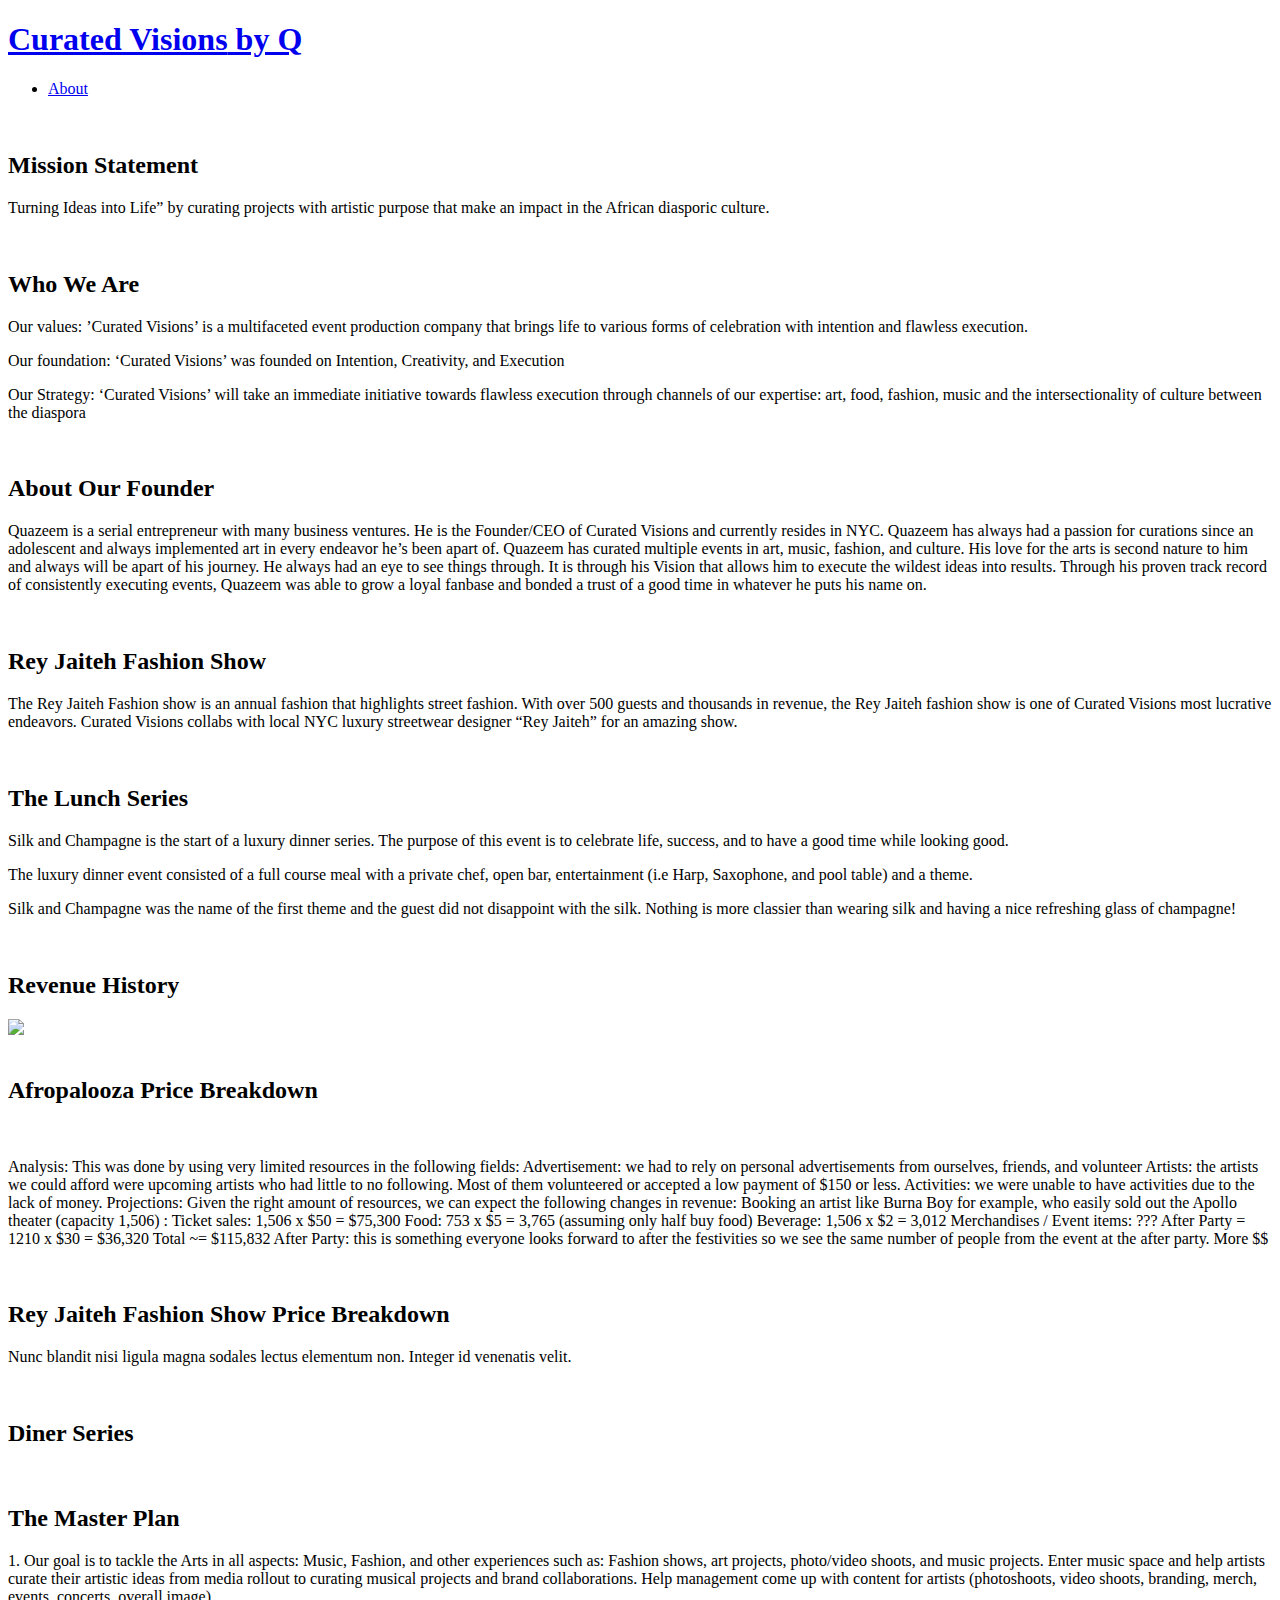
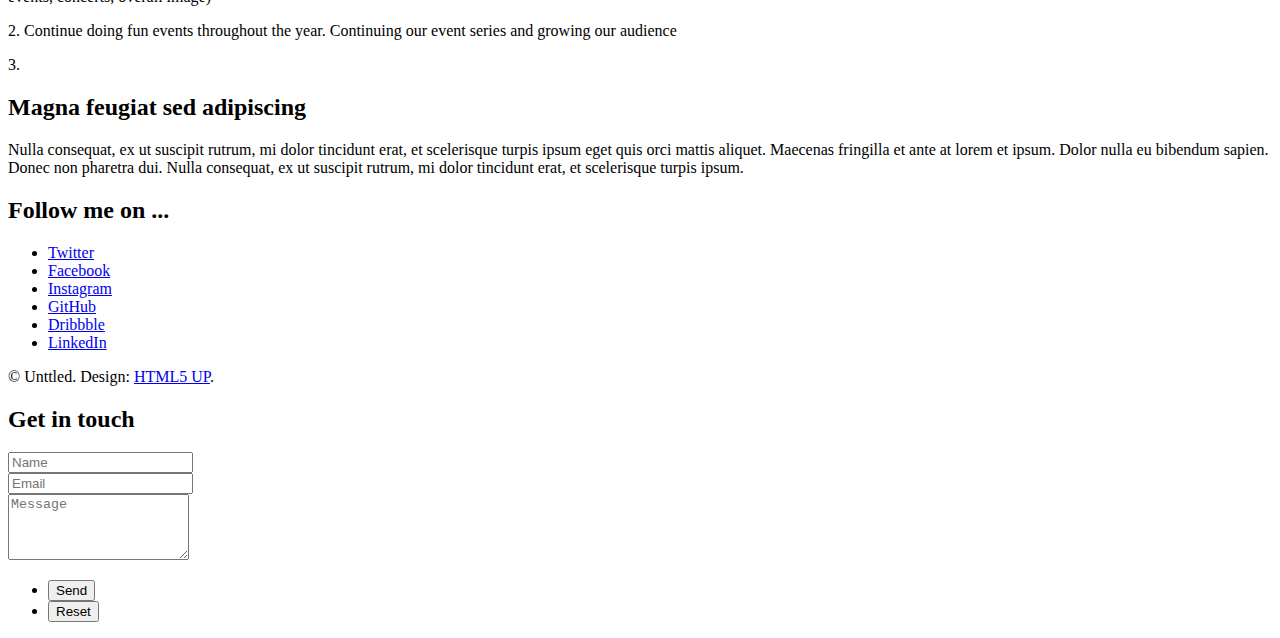
==== commit b1bb83d5: "Update index.html" ====
--- a/Website/index.html
+++ b/Website/index.html
@@ -6,11 +6,12 @@
 -->
 <html>
 	<head>
-		<title>Multiverse by HTML5 UP</title>
+		<title>Curated Visions</title>
 		<meta charset="utf-8" />
 		<meta name="viewport" content="width=device-width, initial-scale=1, user-scalable=no" />
 		<link rel="stylesheet" href="assets/css/main.css" />
 		<noscript><link rel="stylesheet" href="assets/css/noscript.css" /></noscript>
+		
 	</head>
 	<body class="is-preload">
 
@@ -53,32 +54,13 @@
 								He always had an eye to see things through. It is through his Vision that allows him to execute the wildest ideas into results. Through his proven track record of consistently executing events, 
 								Quazeem was able to grow a loyal fanbase and bonded a trust of a good time in whatever he puts his name on.</p>
 						</article>
-						<article class="thumb">
-							<a href="images/fulls/04.jpg" class="image"><img src="images/thumbs/04.jpg" alt="" /></a>
-							<h2>Aliquam ipsum sed dolore</h2>
-							<p>Nunc blandit nisi ligula magna sodales lectus elementum non. Integer id venenatis velit.</p>
-						</article>
+						
 						<article class="thumb">
 							<a href="images/fulls/05.jpg" class="image"><img src="images/thumbs/05.jpg" alt="" /></a>
 							<h2>Rey Jaiteh Fashion Show</h2>
 							<p>The Rey Jaiteh Fashion show is an annual fashion that highlights street fashion. With over 500 guests and thousands in revenue, 
 								the Rey Jaiteh fashion show is one of Curated Visions most lucrative endeavors.
 								Curated Visions collabs with local NYC luxury streetwear designer “Rey Jaiteh” for an amazing show.</p>
-						</article>
-						<article class="thumb">
-							<a href="images/fulls/06.jpg" class="image"><img src="images/thumbs/06.jpg" alt="" /></a>
-							<h2>Sed consequat phasellus</h2>
-							<p>Nunc blandit nisi ligula magna sodales lectus elementum non. Integer id venenatis velit.</p>
-						</article>
-						<article class="thumb">
-							<a href="images/fulls/07.jpg" class="image"><img src="images/thumbs/07.jpg" alt="" /></a>
-							<h2>Mauris id tellus arcu</h2>
-							<p>Nunc blandit nisi ligula magna sodales lectus elementum non. Integer id venenatis velit.</p>
-						</article>
-						<article class="thumb">
-							<a href="images/fulls/08.jpg" class="image"><img src="images/thumbs/08.jpg" alt="" /></a>
-							<h2>Nunc vehicula id nulla</h2>
-							<p>Nunc blandit nisi ligula magna sodales lectus elementum non. Integer id venenatis velit.</p>
 						</article>
 						<article class="thumb">
 							<a href="images/fulls/09.jpg" class="image"><img src="images/thumbs/09.jpg" alt="" /></a>
@@ -89,21 +71,8 @@
 
 							<p>Silk and Champagne was the name of the first theme and the guest did not disappoint with the silk. Nothing is more classier than wearing silk and having a nice refreshing glass of champagne!</p>
 						</article>
-						<article class="thumb">
-							<a href="images/fulls/10.jpg" class="image"><img src="images/thumbs/10.jpg" alt="" /></a>
-							<h2>Mattis ante fermentum</h2>
-							<p>Nunc blandit nisi ligula magna sodales lectus elementum non. Integer id venenatis velit.</p>
-						</article>
-						<article class="thumb">
-							<a href="images/fulls/11.jpg" class="image"><img src="images/thumbs/11.jpg" alt="" /></a>
-							<h2>Sed ac elementum arcu</h2>
-							<p>Nunc blandit nisi ligula magna sodales lectus elementum non. Integer id venenatis velit.</p>
-						</article>
-						<article class="thumb">
-							<a href="images/fulls/12.jpg" class="image"><img src="images/thumbs/12.jpg" alt="" /></a>
-							<h2>Vehicula id nulla dignissim</h2>
-							<p>Nunc blandit nisi ligula magna sodales lectus elementum non. Integer id venenatis velit.</p>
-						</article>
+						
+						
 						<article class="thumb">
 							<a href="images/fulls/11.jpg" class="image"><img src="images/thumbs/11.jpg" alt="" /></a>
 							<h2 id="history"> Revenue History </h2>
@@ -149,7 +118,6 @@
 						<article class="thumb">
 							<a href="images/fulls/11.JPG" class="image"><img src="images/thumbs/11.jpg" alt="" /></a>
 							<h2>Diner Series </h2>
-							<p>Nunc blandit nisi ligula magna sodales lectus elementum non. Integer id venenatis velit.</p>
 						</article>
 
 						<article class="thumb">
@@ -222,4 +190,4 @@
 			<script src="assets/js/main.js"></script>
 
 	</body>
-</html>+</html>
